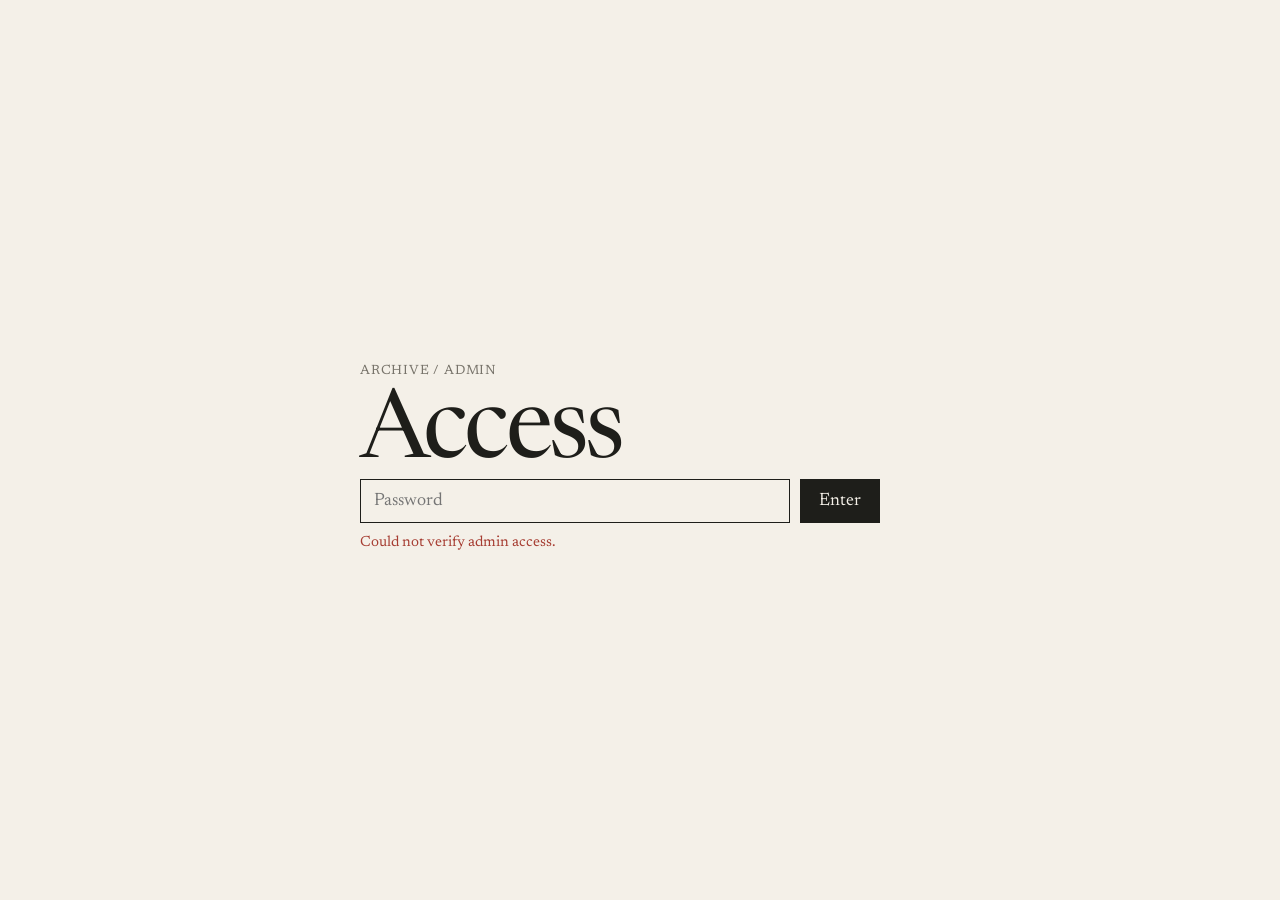
==== admin.html @ be4f5377 "Import project from copy-main.zip" ====
<!doctype html>
<html lang="en">
  <head>
    <meta charset="utf-8" />
    <meta name="viewport" content="width=device-width, initial-scale=1, viewport-fit=cover" />
    <meta name="robots" content="noindex, nofollow, noarchive" />
    <meta name="color-scheme" content="light dark" />
    <title>Archive Admin</title>
    <link rel="preconnect" href="https://fonts.googleapis.com" />
    <link rel="preconnect" href="https://fonts.gstatic.com" crossorigin />
    <link
      href="https://fonts.googleapis.com/css2?family=EB+Garamond:wght@400;500;600;700&family=Inter:wght@400;500;600;700&family=Lora:wght@400;500;600;700&family=Merriweather:wght@400;700&family=Newsreader:opsz,wght@6..72,400;6..72,500;6..72,600;6..72,700&family=Playfair+Display:wght@400;500;600;700&family=Space+Grotesk:wght@400;500;600;700&display=swap"
      rel="stylesheet"
    />
    <link rel="stylesheet" href="css/thoughts.css" />
    <link rel="stylesheet" href="css/thoughts-character-groups.css" />
    <link rel="stylesheet" href="css/thoughts-admin.css" />
    <link rel="stylesheet" href="css/admin-auth.css" />
  </head>
  <body class="thoughts-admin-body">

    <section class="admin-auth-gate" id="adminAuthGate" aria-labelledby="adminAuthTitle">
      <div class="admin-auth-inner access-gate">
        <p class="eyebrow">Archive / Admin</p>
        <h1 id="adminAuthTitle">Access</h1>
        <form class="gate-form" id="adminAuthForm">
          <input id="adminPasswordInput" type="password" name="password" placeholder="Password" autocomplete="current-password" aria-label="Admin password" />
          <button id="adminLoginButton" type="submit">Enter</button>
        </form>
        <p class="gate-status" id="adminAuthStatus" role="status"></p>
      </div>
    </section>

    <div class="admin-page" id="adminApp" hidden>
      <header class="admin-header">
        <div class="admin-header-inner">
          <button class="admin-brand" id="homeButton" type="button">Archive <span>/ Admin</span></button>
          <div class="admin-header-actions">
            <span class="save-indicator" id="saveIndicator">Saved</span>
            <div class="theme-switch" role="group" aria-label="Color theme">
              <button type="button" data-theme-choice="light">Light</button>
              <span aria-hidden="true">/</span>
              <button type="button" data-theme-choice="dark">Dark</button>
            </div>
            <a href="read" target="_blank" rel="noopener">Open reader ↗</a>
          </div>
        </div>
      </header>

      <main class="admin-main">
        <section id="libraryView">

          <section class="library-section">
            <div class="section-heading admin-section-heading">
              <h2>Series</h2>
              <button class="inline-add" id="addSeriesBtn" type="button">+ Series</button>
            </div>
            <div id="adminSeriesList"></div>
            <div class="admin-empty" id="seriesEmpty" hidden>
              <p>No Series yet.</p>
              <button class="inline-add" id="emptyAddSeriesBtn" type="button">+ Create the first Series</button>
            </div>
          </section>

          <section class="library-section">
            <div class="section-heading admin-section-heading">
              <h2>Characters</h2>
              <button class="inline-add" id="addCharacterBtn" type="button">+ Character</button>
            </div>
            <div class="character-grid" id="adminCharacterGrid"></div>
            <div class="admin-empty" id="charactersEmpty" hidden><p>No characters yet.</p></div>
          </section>
        </section>

        <article class="admin-story-workspace" id="storyWorkspace" hidden>
          <div class="workspace-bar">
            <button class="quiet-action" id="backToLibraryBtn" type="button">← Library</button>
            <div class="workspace-actions">
              <span class="wysiwyg-label">Live document</span>
              <button class="primary-action" id="saveStoryBtn" type="button">Save</button>
              <button class="icon-action" id="storyMoreBtn" type="button" aria-label="Story actions">•••</button>
            </div>
          </div>

          <div class="story-properties-row">
            <select id="storySeriesInput" aria-label="Series"></select>
            <span>/</span>
            <select id="storySubseriesInput" aria-label="Sub-series"></select>
            <span class="properties-spacer"></span>
            <input id="storyDateInput" type="date" aria-label="Date" />
            <label class="publish-toggle">
              <input id="storyPublishedInput" type="checkbox" />
              <span>Published</span>
            </label>
          </div>

          <section class="story-header-image-editor" id="storyHeaderImageEditor">
            <button class="inline-add story-header-add" id="addStoryHeaderBtn" type="button">+ Add story header</button>

            <div class="story-header-preview" id="storyHeaderPreview" hidden>
              <img id="storyHeaderPreviewImage" alt="" />
              <div class="story-header-tools">
                <button type="button" id="replaceStoryHeaderBtn">Replace</button>
                <button type="button" id="repositionStoryHeaderBtn">Reposition</button>
                <button type="button" id="removeStoryHeaderBtn">Remove</button>
              </div>
              <div class="story-header-position" id="storyHeaderPosition" hidden>
                <span>Top</span>
                <input id="storyHeaderPositionInput" type="range" min="0" max="100" step="1" value="50" aria-label="Header image vertical position" />
                <span>Bottom</span>
              </div>
            </div>
          </section>

          <input class="story-title-input" id="storyTitleInput" type="text" placeholder="Untitled" autocomplete="off" />

          <div class="story-character-editor" id="storyCharacterEditor">
            <div class="story-character-chips" id="storyCharacterChips"></div>
            <button class="inline-add compact" id="chooseCharactersBtn" type="button">+ Characters</button>
          </div>

          <div class="writer-toolbar" id="writerToolbar" role="toolbar" aria-label="Story formatting">
            <div class="toolbar-group">
              <button type="button" data-editor-command="undo" title="Undo" aria-label="Undo">↶</button>
              <button type="button" data-editor-command="redo" title="Redo" aria-label="Redo">↷</button>
            </div>

            <div class="toolbar-group toolbar-selects">
              <select id="editorBlockSelect" aria-label="Paragraph style" title="Paragraph style">
                <option value="">Style</option>
                <option value="p">Normal</option>
                <option value="h2">Heading 2</option>
                <option value="h3">Heading 3</option>
                <option value="blockquote">Quote</option>
                <option value="pre">Code block</option>
              </select>
              <select id="editorFontSelect" aria-label="Font" title="Font">
                <option value="">Font</option>
                <option value="Newsreader">Newsreader</option>
                <option value="EB Garamond">EB Garamond</option>
                <option value="Lora">Lora</option>
                <option value="Merriweather">Merriweather</option>
                <option value="Playfair Display">Playfair Display</option>
                <option value="Inter">Inter</option>
                <option value="Space Grotesk">Space Grotesk</option>
                <option value="Georgia">Georgia</option>
                <option value="Arial">Arial</option>
                <option value="Times New Roman">Times New Roman</option>
              </select>
              <select id="editorFontSizeSelect" aria-label="Font size" title="Font size">
                <option value="">Size</option>
                <option value="2">12</option>
                <option value="3">16</option>
                <option value="4">18</option>
                <option value="5">24</option>
                <option value="6">32</option>
                <option value="7">48</option>
              </select>
              <select id="editorLineHeightSelect" aria-label="Line spacing" title="Line spacing">
                <option value="">Spacing</option>
                <option value="1">1.0</option>
                <option value="1.2">1.2</option>
                <option value="1.5">1.5</option>
                <option value="1.75">1.75</option>
                <option value="2">2.0</option>
              </select>
            </div>

            <div class="toolbar-group">
              <button type="button" data-editor-command="bold" title="Bold" aria-label="Bold"><strong>B</strong></button>
              <button type="button" data-editor-command="italic" title="Italic" aria-label="Italic"><em>I</em></button>
              <button type="button" data-editor-command="underline" title="Underline" aria-label="Underline"><u>U</u></button>
              <button type="button" data-editor-command="strikeThrough" title="Strikethrough" aria-label="Strikethrough"><s>S</s></button>
              <button type="button" data-editor-command="subscript" title="Subscript" aria-label="Subscript">x₂</button>
              <button type="button" data-editor-command="superscript" title="Superscript" aria-label="Superscript">x²</button>
            </div>

            <div class="toolbar-group color-tools">
              <label title="Text color"><span>A</span><input id="editorTextColor" type="color" value="#111111" aria-label="Text color" /></label>
              <label title="Highlight color"><span>▰</span><input id="editorHighlightColor" type="color" value="#fff2a8" aria-label="Highlight color" /></label>
            </div>

            <div class="toolbar-group alignment-tools">
              <button type="button" data-editor-command="justifyLeft" title="Align left" aria-label="Align left">L</button>
              <button type="button" data-editor-command="justifyCenter" title="Align center" aria-label="Align center">C</button>
              <button type="button" data-editor-command="justifyRight" title="Align right" aria-label="Align right">R</button>
              <button type="button" data-editor-command="justifyFull" title="Justify" aria-label="Justify">J</button>
            </div>

            <div class="toolbar-group">
              <button type="button" data-editor-command="insertUnorderedList" title="Bullets">• List</button>
              <button type="button" data-editor-command="insertOrderedList" title="Numbered list">1. List</button>
              <button type="button" data-editor-command="outdent" title="Decrease indent">⇤</button>
              <button type="button" data-editor-command="indent" title="Increase indent">⇥</button>
            </div>

            <div class="toolbar-group">
              <button type="button" data-editor-action="link" title="Insert link">Link</button>
              <button type="button" data-editor-action="unlink" title="Remove link">Unlink</button>
              <button type="button" data-editor-command="insertHorizontalRule" title="Horizontal rule">―</button>
              <button type="button" data-editor-command="removeFormat" title="Clear formatting">Clear</button>
              <button type="button" data-editor-action="image" id="richInsertImageBtn" title="Insert image">Image</button>
              <button type="button" id="storyPropertiesBtn" title="More properties">Properties</button>
            </div>
          </div>

          <div class="story-body-editor post-body" id="storyBodyEditor" contenteditable="true" role="textbox" aria-multiline="true" data-placeholder="Start writing…" spellcheck="true"></div>

          <div class="legacy-editor-compat" aria-hidden="true">
            <button id="writeModeBtn" type="button">Write</button>
            <button id="previewModeBtn" type="button">Preview</button>
            <button id="insertImageBtn" type="button">Image</button>
            <textarea id="storyBodyInput"></textarea>
            <div id="storyPreview"></div>
          </div>
        </article>
      </main>
    </div>

    <dialog class="editor-dialog" id="entityDialog">
      <form method="dialog" class="dialog-shell" id="entityForm">
        <div class="dialog-head">
          <div><p class="eyebrow" id="entityEyebrow">Edit</p><h2 id="entityDialogTitle">Series</h2></div>
          <button class="icon-action" value="cancel" aria-label="Close">×</button>
        </div>
        <input id="entityTypeInput" type="hidden" />
        <input id="entityIdInput" type="hidden" />
        <div class="dialog-field" id="entitySeriesField" hidden><label for="entitySeriesInput">Series</label><select id="entitySeriesInput"></select></div>
        <div class="dialog-field" id="entitySubseriesField" hidden><label for="entitySubseriesInput">Sub-series</label><select id="entitySubseriesInput"></select></div>
        <div class="dialog-field"><label for="entityNameInput">Name</label><input id="entityNameInput" type="text" autocomplete="off" /></div>
        <div class="dialog-field" id="entitySlugField"><label for="entitySlugInput">Slug</label><input id="entitySlugInput" type="text" autocomplete="off" /></div>
        <div class="dialog-field" id="entityOrderField"><label for="entityOrderInput">Order <span class="optional">(lower first)</span></label><input id="entityOrderInput" type="number" min="0" step="1" value="0" /></div>
        <div class="dialog-field"><label for="entityDescriptionInput" id="entityDescriptionLabel">Description</label><textarea id="entityDescriptionInput" rows="5"></textarea></div>

        <div class="dialog-field series-cover-field" id="seriesCoverField" hidden>
          <label>Book cover</label>
          <div class="series-cover-editor">
            <div class="series-cover-preview-wrap">
              <img id="seriesCoverPreview" alt="" hidden />
              <div id="seriesCoverPlaceholder">No cover</div>
            </div>
            <div class="series-cover-actions">
              <input id="seriesCoverFileInput" type="file" accept="image/*" />
              <p class="portrait-help">Portrait image, ideally 2:3. Upload happens automatically.</p>
              <button class="quiet-action" id="clearSeriesCoverBtn" type="button">Remove cover</button>
              <input id="seriesCoverPathInput" type="hidden" />
            </div>
          </div>
        </div>

        <div class="dialog-field" id="seriesFocusField" hidden>
          <label for="seriesFocusInput">Focus</label>
          <select id="seriesFocusInput">
            <option value="title">Title</option>
            <option value="cover">Book cover</option>
          </select>
          <p class="dialog-field-help">Title keeps the editorial heading dominant. Book cover makes the cover the main visual.</p>
        </div>

        <div class="dialog-field portrait-field" id="portraitField" hidden>
          <label>Portrait</label>
          <div class="portrait-editor">
            <div class="portrait-preview-wrap"><img id="portraitPreview" alt="" hidden /><div id="portraitPlaceholder">No portrait</div></div>
            <div class="portrait-actions">
              <input id="portraitFileInput" type="file" accept="image/*" />
              <p class="portrait-help">Choose an image. Preview and upload happen automatically.</p>
              <button class="quiet-action" id="clearPortraitBtn" type="button">Clear</button>
              <input id="portraitPathInput" type="hidden" />
            </div>
          </div>
        </div>
        <div class="dialog-foot">
          <button class="danger-action" id="deleteEntityBtn" type="button" hidden>Delete</button>
          <span class="dialog-spacer"></span>
          <button class="quiet-action" value="cancel">Cancel</button>
          <button class="primary-action" id="saveEntityBtn" type="button">Save</button>
        </div>
        <p class="dialog-status" id="entityStatus" role="status"></p>
      </form>
    </dialog>

    <dialog class="editor-dialog small-dialog" id="charactersDialog">
      <div class="dialog-shell">
        <div class="dialog-head"><div><p class="eyebrow">Story</p><h2>Characters</h2></div><button class="icon-action" id="closeCharactersDialogBtn" type="button" aria-label="Close">×</button></div>
        <div class="character-picker-list" id="characterPickerList"></div>
        <div class="dialog-foot"><span class="dialog-spacer"></span><button class="primary-action" id="applyCharactersBtn" type="button">Done</button></div>
      </div>
    </dialog>

    <dialog class="editor-dialog small-dialog" id="storyActionsDialog">
      <div class="dialog-shell">
        <div class="dialog-head"><div><p class="eyebrow">Story</p><h2>Actions</h2></div><button class="icon-action" id="closeStoryActionsBtn" type="button" aria-label="Close">×</button></div>
        <div class="dialog-field"><label for="storySlugInput">Slug</label><input id="storySlugInput" type="text" autocomplete="off" /></div>
        <div class="dialog-field"><label for="storyOrderInput">Order</label><input id="storyOrderInput" type="number" min="0" step="1" value="0" /></div>
        <div class="dialog-foot"><button class="danger-action" id="deleteStoryBtn" type="button">Delete story</button><span class="dialog-spacer"></span><button class="primary-action" id="closeStoryActionsDoneBtn" type="button">Done</button></div>
      </div>
    </dialog>

    <input id="storyHeaderImageInput" type="file" accept="image/*" hidden />
    <input id="storyImageInput" type="file" accept="image/*" hidden />
    <input id="richStoryImageInput" type="file" accept="image/*" hidden />
    <div class="admin-toast" id="adminToast" role="status" hidden></div>

    <script src="js/admin-auth.js" defer></script>
  </body>
</html>
---- css/thoughts.css ----
:root {
  --paper: #f4f0e8;
  --ink: #1e1e1a;
  --muted: #77736a;
  --line: #d8d1c5;
  --soft: #ebe5da;
  --link: #2f50b5;
  --max: 820px;
  --font-editorial: "Newsreader", "Iowan Old Style", "Palatino Linotype", Palatino, Georgia, serif;
}

* { box-sizing: border-box; }

[hidden] { display: none !important; }

html {
  background: var(--paper);
  color: var(--ink);
  font-size: 18px;
  text-rendering: optimizeLegibility;
}

body {
  margin: 0;
  min-height: 100vh;
  background: var(--paper);
  color: var(--ink);
  font-family: var(--font-editorial);
  transition: background-color 180ms ease, color 180ms ease;
}

button,
input,
textarea,
select {
  font: inherit;
}

button { cursor: pointer; }

::selection {
  background: var(--ink);
  color: var(--paper);
}

a {
  color: var(--link);
  text-decoration-thickness: 1px;
  text-underline-offset: 0.16em;
}

a:hover { text-decoration-thickness: 2px; }

.page-shell {
  width: min(calc(100% - 40px), var(--max));
  margin: 0 auto;
}

.thoughts-header {
  display: flex;
  justify-content: flex-end;
  align-items: baseline;
  gap: 20px;
  padding: 38px 0 38px;
  border-bottom: 1px solid var(--line);
}

.wordmark {
  color: var(--ink);
  font-size: 0.88rem;
  font-weight: 700;
  letter-spacing: 0.08em;
  text-decoration: none;
  text-transform: uppercase;
}

.header-tools {
  display: flex;
  align-items: baseline;
  gap: 18px;
}

.theme-switch {
  display: inline-flex;
  align-items: baseline;
  gap: 6px;
  color: var(--muted);
  font-size: 0.78rem;
}

.theme-switch button,
.lock-button {
  appearance: none;
  padding: 0;
  border: 0;
  background: transparent;
  color: var(--muted);
  font: inherit;
  cursor: pointer;
  text-decoration: underline;
  text-decoration-color: transparent;
  text-underline-offset: 0.14em;
}

.theme-switch button:hover,
.theme-switch button[aria-pressed="true"],
.lock-button:hover {
  color: var(--ink);
  text-decoration-color: currentColor;
}

main {
  padding: 70px 0 28px;
}

.eyebrow,
.story-path,
.story-date,
.series-meta,
.character-meta {
  margin: 0;
  color: var(--muted);
  font-size: 0.74rem;
  letter-spacing: 0.06em;
  text-transform: uppercase;
}

.access-gate {
  max-width: 560px;
  padding: 18px 0 80px;
}

.access-gate .gate-form {
  margin-top: 0;
}

.access-gate h1,
.library-intro h1 {
  margin: 12px 0 0;
  color: var(--ink);
  font-size: clamp(2.6rem, 8vw, 5.3rem);
  font-weight: 400;
  letter-spacing: -0.04em;
  line-height: 0.94;
}

.story-header h1 {
  margin: 0;
  color: var(--ink);
  font-size: clamp(2.6rem, 8vw, 5.3rem);
  font-weight: 400;
  letter-spacing: -0.04em;
  line-height: 0.94;
}

.gate-copy,
.library-intro > p:last-child {
  max-width: 42rem;
  margin: 28px 0 0;
  color: var(--muted);
  font-size: 1rem;
  line-height: 1.6;
}

.gate-form {
  display: grid;
  grid-template-columns: 1fr auto;
  gap: 10px;
  margin-top: 30px;
}

.gate-form input {
  min-width: 0;
  padding: 12px 13px;
  border: 1px solid var(--line);
  background: transparent;
  color: var(--ink);
  outline: none;
}

.gate-form input:focus {
  border-color: var(--ink);
}

.gate-form button {
  padding: 12px 18px;
  border: 1px solid var(--ink);
  background: var(--ink);
  color: var(--paper);
}

.gate-status {
  min-height: 1.3em;
  margin: 12px 0 0;
  color: var(--muted);
  font-size: 0.82rem;
}

.library-intro {
  max-width: 650px;
  padding-bottom: 62px;
}

.library-section {
  padding: 38px 0 0;
  border-top: 1px solid var(--line);
}

.library-section + .library-section {
  margin-top: 70px;
}

.section-heading {
  margin-bottom: 26px;
}

.section-heading h2 {
  margin: 0;
  font-size: 1.7rem;
  font-weight: 400;
  letter-spacing: -0.02em;
}

.series-block {
  padding: 30px 0 34px;
  border-top: 1px solid var(--line);
}

.series-block:first-child {
  border-top: 0;
  padding-top: 0;
}

.series-title-row {
  display: flex;
  justify-content: space-between;
  gap: 18px;
  align-items: baseline;
}

.series-title {
  margin: 0;
  font-size: clamp(1.75rem, 5vw, 2.45rem);
  font-weight: 400;
  letter-spacing: -0.025em;
}

.series-description,
.subseries-description {
  max-width: 620px;
  margin: 10px 0 0;
  color: var(--muted);
  line-height: 1.55;
}

.subseries-block {
  margin-top: 30px;
  padding-left: 22px;
  border-left: 1px solid var(--line);
}

.subseries-title {
  margin: 0;
  font-size: 1.18rem;
  font-weight: 600;
}

.story-list {
  display: grid;
  gap: 0;
  margin-top: 14px;
}

.story-row {
  display: grid;
  grid-template-columns: 42px 1fr auto;
  gap: 14px;
  align-items: baseline;
  padding: 10px 0;
  border-top: 1px solid var(--line);
}

.story-row:first-child {
  border-top: 0;
}

.story-index,
.story-row time {
  color: var(--muted);
  font-size: 0.72rem;
}

.story-row a {
  color: var(--ink);
  text-decoration-color: transparent;
}

.story-row a:hover {
  text-decoration-color: currentColor;
}

.character-grid {
  display: grid;
  grid-template-columns: repeat(auto-fill, 120px);
  gap: 22px 18px;
  align-items: start;
}

.character-card {
  width: 120px;
  min-width: 0;
}

.character-portrait,
.character-portrait-placeholder {
  width: 120px;
  aspect-ratio: 3 / 4;
  border: 1px solid var(--line);
  background: var(--soft);
}

.character-portrait {
  display: block;
  object-fit: cover;
}

.character-portrait-placeholder {
  display: grid;
  place-items: center;
  color: var(--muted);
  font-size: clamp(2.8rem, 10vw, 5.2rem);
  font-weight: 400;
  letter-spacing: -0.05em;
}

.character-card h3 {
  margin: 9px 0 0;
  font-size: 0.92rem;
  font-weight: 600;
  line-height: 1.15;
}

.character-meta {
  margin-top: 3px;
  font-size: 0.58rem;
}

.character-bio {
  margin: 7px 0 0;
  color: var(--muted);
  font-size: 0.76rem;
  line-height: 1.45;
  white-space: pre-line;
}

.empty-state {
  padding: 20px 0 60px;
  color: var(--muted);
}

.back-link {
  display: inline-block;
  margin-bottom: 48px;
  color: var(--muted);
  font-size: 0.8rem;
}

.story-header {
  margin-bottom: 42px;
}

.story-header h1 {
  max-width: 15ch;
}

.story-date {
  margin-top: 18px;
}

.story-characters {
  display: flex;
  gap: 12px;
  flex-wrap: wrap;
  margin: -8px 0 40px;
  padding-bottom: 28px;
  border-bottom: 1px solid var(--line);
}

.story-character-chip {
  display: inline-flex;
  align-items: center;
  gap: 8px;
  color: var(--muted);
  font-size: 0.82rem;
}

.story-character-chip img {
  width: 34px;
  height: 34px;
  border-radius: 50%;
  object-fit: cover;
  border: 1px solid var(--line);
}

.story-character-chip .avatar-placeholder {
  width: 34px;
  height: 34px;
  display: grid;
  place-items: center;
  border: 1px solid var(--line);
  border-radius: 50%;
  background: var(--soft);
  font-size: 0.7rem;
}

.post-body {
  font-size: 1.06rem;
  line-height: 1.72;
}

.post-body > *:first-child { margin-top: 0; }

.post-body p,
.post-body ul,
.post-body ol,
.post-body blockquote,
.post-body pre,
.post-body figure {
  margin: 0 0 1.55em;
}

.post-body h2 {
  margin: 2.3em 0 0.65em;
  font-size: 1.75rem;
  font-weight: 400;
  line-height: 1.15;
}

.post-body h3 {
  margin: 2em 0 0.6em;
  font-size: 1.3rem;
  font-weight: 500;
  line-height: 1.2;
}

.post-body ul,
.post-body ol {
  padding-left: 1.35em;
}

.post-body li {
  margin: 0.35em 0;
}

.post-body blockquote {
  padding-left: 1.1em;
  border-left: 2px solid var(--ink);
  color: #4d4a43;
  font-style: italic;
}

.post-body code {
  padding: 0.08em 0.32em;
  border: 1px solid var(--line);
  border-radius: 3px;
  font-family: var(--font-editorial);
  font-size: 0.92em;
}

.post-body pre {
  overflow-x: auto;
  padding: 18px;
  border: 1px solid var(--line);
  background: color-mix(in srgb, var(--paper) 90%, var(--ink) 10%);
}

.post-body pre code {
  padding: 0;
  border: 0;
}

.post-body figure {
  width: min(100vw - 40px, 940px);
  margin-left: 50%;
  transform: translateX(-50%);
}

.post-body figure img {
  display: block;
  width: 100%;
  height: auto;
}

.post-body figcaption {
  width: min(100%, var(--max));
  margin: 10px auto 0;
  color: var(--muted);
  font-size: 0.74rem;
  line-height: 1.45;
}

.story-nav {
  position: relative;
  display: grid;
  grid-template-columns: 1fr 1fr;
  gap: 18px;
  margin-top: 80px;
  padding-top: 28px;
}

.story-nav::before {
  content: "";
  position: absolute;
  top: 0;
  left: 50%;
  width: min(160px, 28%);
  border-top: 1px solid color-mix(in srgb, var(--line) 72%, transparent);
  transform: translateX(-50%);
}

.story-nav a {
  color: var(--ink);
  line-height: 1.35;
}

.story-nav #nextStory {
  text-align: right;
}

.thoughts-footer {
  margin-top: 70px;
  padding: 24px 0 48px;
  color: var(--muted);
  font-size: 0.72rem;
}

html[data-theme="dark"] {
  --paper: #191916;
  --ink: #eee9df;
  --muted: #aaa59b;
  --line: #37352f;
  --soft: #23231f;
  --link: #c4cfff;
}

html[data-theme="dark"] .post-body blockquote {
  color: #c3beb4;
}

@media (max-width: 680px) {
  html { font-size: 17px; }

  .page-shell {
    width: min(calc(100% - 30px), var(--max));
  }

  .thoughts-header {
    padding: 28px 0;
  }

  main {
    padding-top: 48px;
  }

  .gate-form {
    grid-template-columns: 1fr;
  }

  .gate-form button {
    width: 100%;
  }

  .character-grid {
    grid-template-columns: repeat(auto-fill, 120px);
  }

  .story-row {
    grid-template-columns: 34px 1fr;
  }

  .story-row time {
    display: none;
  }

  .subseries-block {
    padding-left: 14px;
  }

  .story-nav {
    grid-template-columns: 1fr;
  }

  .story-nav #nextStory {
    text-align: left;
  }
}


body.is-locked .thoughts-header,
body.is-locked .thoughts-footer {
  display: none;
}

body.is-locked .page-shell {
  width: min(calc(100% - 30px), 460px);
  min-height: 100vh;
}

body.is-locked main {
  min-height: 100vh;
  display: grid;
  place-items: center;
  padding: 20px 0;
}

body.is-locked .access-gate {
  width: 100%;
  max-width: none;
  padding: 0;
}

body.is-locked .gate-form {
  display: grid;
  grid-template-columns: 1fr auto;
  gap: 0;
  width: 100%;
  margin: 0;
}

body.is-locked .gate-form input {
  border-right: 0;
  padding: 11px 13px;
}

body.is-locked .gate-form button {
  min-width: 82px;
  padding: 11px 16px;
}

body.is-locked .gate-status {
  margin: 8px 0 0;
  min-height: 0;
  font-size: 0.76rem;
}

@media (max-width: 520px) {
  body.is-locked .gate-form {
    grid-template-columns: 1fr auto;
  }

  body.is-locked .gate-form button {
    width: auto;
  }
}


/* iPhone / compact Safari usability */
@supports (height: 100dvh) {
  body,
  body.is-locked .page-shell,
  body.is-locked main {
    min-height: 100dvh;
  }
}

@media (max-width: 480px) {
  html {
    font-size: 17px;
    -webkit-text-size-adjust: 100%;
  }

  body {
    overflow-x: hidden;
    -webkit-tap-highlight-color: color-mix(in srgb, var(--ink) 14%, transparent);
  }

  .page-shell {
    width: auto;
    max-width: var(--max);
    padding-left: max(16px, env(safe-area-inset-left));
    padding-right: max(16px, env(safe-area-inset-right));
  }

  .thoughts-header {
    padding-top: max(18px, env(safe-area-inset-top));
    padding-bottom: 18px;
    align-items: center;
  }

  .header-tools {
    width: 100%;
    justify-content: flex-end;
    align-items: center;
    gap: 8px;
  }

  .theme-switch {
    align-items: center;
    gap: 0;
  }

  .theme-switch button,
  .lock-button {
    min-width: 44px;
    min-height: 44px;
    display: inline-flex;
    align-items: center;
    justify-content: center;
    touch-action: manipulation;
  }

  main {
    padding-top: 36px;
  }

  .library-intro {
    padding-bottom: 46px;
  }

  .library-section {
    padding-top: 30px;
  }

  .library-section + .library-section {
    margin-top: 52px;
  }

  .section-heading {
    margin-bottom: 22px;
  }

  .series-block {
    padding: 24px 0 28px;
  }

  .series-title-row {
    align-items: flex-start;
    gap: 12px;
  }

  .series-title {
    min-width: 0;
    overflow-wrap: anywhere;
  }

  .series-meta {
    flex: 0 0 auto;
    padding-top: 6px;
    white-space: nowrap;
  }

  .subseries-block {
    margin-top: 24px;
    padding-left: 12px;
  }

  .story-list {
    margin-top: 10px;
  }

  .story-row {
    grid-template-columns: 30px minmax(0, 1fr);
    gap: 10px;
    min-height: 50px;
    padding: 0;
    align-items: center;
  }

  .story-row a {
    display: flex;
    align-items: center;
    min-height: 50px;
    padding: 10px 0;
    overflow-wrap: anywhere;
    touch-action: manipulation;
  }

  .story-index {
    align-self: center;
  }

  .character-grid {
    grid-template-columns: repeat(2, minmax(0, 1fr));
    gap: 26px 14px;
  }

  .character-card,
  .character-portrait,
  .character-portrait-placeholder {
    width: 100%;
  }

  .character-card h3 {
    overflow-wrap: anywhere;
  }

  .back-link {
    min-height: 44px;
    margin-bottom: 30px;
    display: inline-flex;
    align-items: center;
    touch-action: manipulation;
  }

  .story-header {
    margin-bottom: 30px;
  }

  .story-header h1 {
    max-width: none;
    font-size: clamp(2.6rem, 15vw, 4.35rem);
    overflow-wrap: anywhere;
  }

  .story-date {
    margin-top: 14px;
  }

  .story-characters {
    gap: 8px 10px;
    margin: -4px 0 30px;
    padding-bottom: 22px;
  }

  .story-character-chip {
    min-height: 44px;
  }

  .post-body {
    min-width: 0;
    font-size: 1rem;
    line-height: 1.68;
    overflow-wrap: anywhere;
  }

  .post-body blockquote {
    margin-left: 0 !important;
    padding-left: 1em;
  }

  .post-body img {
    max-width: 100%;
    height: auto;
  }

  .post-body pre {
    max-width: 100%;
    -webkit-overflow-scrolling: touch;
  }

  .post-body figure {
    width: calc(100vw - 32px - env(safe-area-inset-left) - env(safe-area-inset-right));
    max-width: 940px;
  }

  .story-nav {
    gap: 4px;
    margin-top: 56px;
    padding-top: 20px;
  }

  .story-nav a {
    min-height: 48px;
    display: flex;
    align-items: center;
    padding: 8px 0;
    touch-action: manipulation;
  }

  .thoughts-footer {
    margin-top: 50px;
    padding-bottom: max(32px, env(safe-area-inset-bottom));
  }

  body.is-locked .page-shell {
    width: auto;
    max-width: 460px;
    padding-left: max(16px, env(safe-area-inset-left));
    padding-right: max(16px, env(safe-area-inset-right));
  }

  body.is-locked main {
    padding-top: max(16px, env(safe-area-inset-top));
    padding-bottom: max(16px, env(safe-area-inset-bottom));
  }

  body.is-locked .gate-form input,
  body.is-locked .gate-form button {
    min-height: 48px;
    font-size: 16px;
  }

  body.is-locked .gate-form button {
    min-width: 88px;
    touch-action: manipulation;
  }
}


/* Story header image */
.story-cover {
  width: 100%;
  aspect-ratio: 3 / 1;
  margin: 18px 0 22px;
  overflow: hidden;
  border: 1px solid var(--line);
  background: var(--soft);
}

.story-cover img {
  display: block;
  width: 100%;
  height: 100%;
  object-fit: cover;
}

.story-cover + h1 {
  margin-top: 0;
}

@media (max-width: 480px) {
  .story-cover {
    margin: 14px 0 18px;
  }
}


/* Series book covers and focus modes */
.series-feature {
  min-width: 0;
}

.series-feature-content {
  min-width: 0;
}

.series-book-cover {
  margin: 0;
  aspect-ratio: 2 / 3;
  overflow: hidden;
  border: 1px solid var(--line);
  background: var(--soft);
}

.series-book-cover img {
  display: block;
  width: 100%;
  height: 100%;
  object-fit: cover;
}

.series-focus-title .series-feature {
  display: grid;
  grid-template-columns: minmax(0, 1fr) 92px;
  gap: 24px;
  align-items: start;
}

.series-focus-title .series-feature-content:only-child {
  grid-column: 1 / -1;
}

.series-focus-title .series-book-cover {
  width: 92px;
}

.series-focus-cover .series-feature {
  display: grid;
  grid-template-columns: 180px minmax(0, 1fr);
  gap: 30px;
  align-items: start;
}

.series-focus-cover .series-book-cover {
  width: 100%;
}

.series-focus-cover .series-title-row {
  align-items: flex-start;
}

.series-focus-cover .series-title {
  font-size: clamp(2rem, 5.5vw, 3rem);
  line-height: 0.98;
}

.series-focus-cover .series-description {
  margin-top: 16px;
}

.series-focus-cover .story-list {
  margin-top: 24px;
}

.series-focus-cover .subseries-block {
  margin-top: 28px;
}

@media (max-width: 680px) {
  .series-focus-title .series-feature {
    grid-template-columns: minmax(0, 1fr) 78px;
    gap: 16px;
  }

  .series-focus-title .series-book-cover {
    width: 78px;
  }

  .series-focus-cover .series-feature {
    grid-template-columns: 132px minmax(0, 1fr);
    gap: 20px;
  }

  .series-focus-cover .series-title-row {
    display: block;
  }

  .series-focus-cover .series-meta {
    display: block;
    margin-top: 10px;
  }
}

@media (max-width: 480px) {
  .series-focus-title .series-feature {
    grid-template-columns: minmax(0, 1fr) 70px;
    gap: 14px;
  }

  .series-focus-title .series-book-cover {
    width: 70px;
  }

  .series-focus-cover .series-feature {
    grid-template-columns: 104px minmax(0, 1fr);
    gap: 16px;
  }

  .series-focus-cover .series-title {
    font-size: clamp(1.65rem, 9vw, 2.25rem);
  }

  .series-focus-cover .series-description {
    margin-top: 12px;
    font-size: 0.94rem;
    line-height: 1.5;
  }

  .series-focus-cover .story-list {
    margin-top: 18px;
  }

  .series-focus-cover .subseries-block {
    margin-top: 22px;
    padding-left: 10px;
  }
}


/* Reader series focus switch */
.series-heading-tools {
  display: flex;
  align-items: baseline;
  justify-content: flex-end;
  gap: 12px;
  flex: 0 0 auto;
}

.series-focus-switch {
  display: inline-flex;
  align-items: baseline;
  gap: 6px;
  color: var(--muted);
  font-size: 0.66rem;
  text-transform: uppercase;
  letter-spacing: 0.05em;
}

.series-focus-switch::before {
  content: "Focus";
  opacity: 0.72;
}

.series-focus-switch button {
  appearance: none;
  border: 0;
  background: transparent;
  color: var(--muted);
  padding: 0;
  font: inherit;
  text-transform: inherit;
  letter-spacing: inherit;
  cursor: pointer;
  text-decoration: underline;
  text-decoration-color: transparent;
  text-underline-offset: 0.18em;
}

.series-focus-switch button + button::before {
  content: "/";
  margin-right: 6px;
  color: var(--line);
  text-decoration: none;
}

.series-focus-switch button:hover,
.series-focus-switch button[aria-pressed="true"] {
  color: var(--ink);
  text-decoration-color: currentColor;
}

@media (max-width: 680px) {
  .series-heading-tools {
    align-items: flex-end;
    flex-direction: column;
    gap: 5px;
  }

  .series-focus-cover .series-heading-tools {
    align-items: flex-start;
    margin-top: 8px;
  }
}

@media (max-width: 480px) {
  .series-focus-switch {
    font-size: 0.61rem;
    gap: 5px;
  }

  .series-focus-switch::before {
    display: none;
  }

  .series-focus-switch button {
    min-height: 32px;
    display: inline-flex;
    align-items: center;
  }
}


/* Story header breathing room */
.story-path {
  line-height: 1.25;
}

/* The cover node stays between path and title even when hidden.
   Use padding on the title so the optical gap cannot collapse. */
.story-cover[hidden] + h1 {
  padding-top: 24px;
}

.story-cover:not([hidden]) + h1 {
  padding-top: 0;
}

@media (max-width: 480px) {
  .story-cover[hidden] + h1 {
    padding-top: 22px;
  }
}
---- css/thoughts-character-groups.css ----
.character-series-group {
  grid-column: 1 / -1;
  display: grid;
  grid-template-columns: repeat(auto-fill, 120px);
  gap: 22px 18px;
  align-items: start;
  padding-top: 24px;
  margin-top: 6px;
  border-top: 1px solid var(--line);
}

.character-series-group:first-child {
  padding-top: 0;
  margin-top: 0;
  border-top: 0;
}

.character-series-heading {
  grid-column: 1 / -1;
  margin: 0 0 2px;
  color: var(--muted);
  font-size: 0.7rem;
  font-weight: 600;
  letter-spacing: 0.08em;
  text-transform: uppercase;
}

.character-series-group .character-meta[hidden] {
  display: none;
}

.character-series-group .character-portrait-placeholder {
  font-size: clamp(1.8rem, 5vw, 2.6rem);
  letter-spacing: -0.03em;
}

@media (max-width: 680px) {
  .character-series-group {
    grid-template-columns: repeat(auto-fill, 120px);
  }
}


/* iPhone character grid */
@media (max-width: 480px) {
  .character-series-group {
    grid-template-columns: repeat(2, minmax(0, 1fr));
    gap: 26px 14px;
    padding-top: 20px;
  }

  .character-series-heading {
    min-height: 40px;
    align-items: center;
  }
}
---- css/thoughts-admin.css ----
:root {
  --admin-toolbar: color-mix(in srgb, var(--paper) 92%, transparent);
  --admin-danger: #a63d32;
  --admin-ok: #4c7448;
}

[hidden] {
  display: none !important;
}

.thoughts-admin-body {
  min-height: 100vh;
}

button,
input,
textarea,
select {
  font: inherit;
}

.admin-login {
  min-height: 100vh;
  display: grid;
  place-items: center;
  width: min(calc(100% - 30px), 620px);
  margin: 0 auto;
}

.admin-login-box {
  width: 100%;
}

.admin-login-box .eyebrow {
  margin-bottom: 10px;
}

.admin-login-fields {
  display: grid;
  grid-template-columns: 0.8fr 1.2fr auto;
  gap: 0;
}

.admin-login-fields input,
.admin-login-fields button {
  min-width: 0;
  border: 1px solid var(--line);
  background: transparent;
  color: var(--ink);
  padding: 12px 13px;
  outline: none;
}

.admin-login-fields input + input,
.admin-login-fields button {
  border-left: 0;
}

.admin-login-fields input:focus {
  border-color: var(--ink);
}

.admin-login-fields button {
  min-width: 82px;
  background: var(--ink);
  color: var(--paper);
  cursor: pointer;
}

.admin-login-status {
  min-height: 1.2em;
  margin: 8px 0 0;
  color: var(--muted);
  font-size: 0.76rem;
}

.admin-page {
  min-height: 100vh;
}

.admin-header {
  position: sticky;
  top: 0;
  z-index: 20;
  background: var(--admin-toolbar);
  backdrop-filter: blur(14px);
  -webkit-backdrop-filter: blur(14px);
  border-bottom: 1px solid var(--line);
}

.admin-header-inner {
  width: min(calc(100% - 40px), var(--max));
  min-height: 58px;
  margin: 0 auto;
  display: flex;
  align-items: center;
  justify-content: space-between;
  gap: 18px;
}

.admin-brand,
.quiet-action,
.inline-add,
.icon-action,
.primary-action,
.danger-action,
.writer-toolbar button {
  appearance: none;
  border: 0;
  background: transparent;
  color: inherit;
  cursor: pointer;
}

.admin-brand {
  padding: 0;
  font-weight: 600;
}

.admin-brand span {
  color: var(--muted);
  font-weight: 400;
}

.admin-header-actions,
.workspace-actions {
  display: flex;
  align-items: center;
  gap: 12px;
}

.admin-header-actions a,
.admin-header-actions button,
.save-indicator {
  color: var(--muted);
  font-size: 0.76rem;
}

.admin-header-actions a:hover,
.admin-header-actions button:hover,
.quiet-action:hover,
.inline-add:hover {
  color: var(--ink);
}

.save-indicator.is-saving {
  color: var(--link);
}

.save-indicator.is-error {
  color: var(--admin-danger);
}

.admin-main {
  width: min(calc(100% - 40px), var(--max));
  margin: 0 auto;
  padding: 70px 0 80px;
}

.admin-library-intro {
  padding-bottom: 62px;
}

.admin-section-heading {
  display: flex;
  align-items: baseline;
  justify-content: space-between;
  gap: 18px;
}

.inline-add {
  color: var(--muted);
  padding: 3px 0;
  font-size: 0.8rem;
}

.inline-add.compact {
  font-size: 0.78rem;
}

.admin-empty {
  padding: 22px 0 34px;
  color: var(--muted);
}

.admin-empty p {
  margin: 0 0 8px;
}

.admin-series-block {
  position: relative;
}

.admin-row-tools {
  display: inline-flex;
  align-items: center;
  gap: 10px;
  color: var(--muted);
  font-size: 0.72rem;
}

.admin-row-tools button {
  appearance: none;
  border: 0;
  background: transparent;
  color: inherit;
  padding: 3px 0;
  cursor: pointer;
}

.admin-row-tools button:hover {
  color: var(--ink);
}

.admin-series-actions {
  display: flex;
  gap: 12px;
  margin-top: 12px;
}

.admin-story-row {
  grid-template-columns: 42px 1fr auto auto;
}

.admin-story-row .story-open {
  appearance: none;
  border: 0;
  background: transparent;
  color: var(--ink);
  padding: 0;
  font: inherit;
  text-align: left;
  text-decoration: none;
  cursor: pointer;
}

.admin-story-row .draft-label {
  color: var(--muted);
  font-size: 0.68rem;
  text-transform: uppercase;
  letter-spacing: 0.06em;
}

.admin-subseries-title-row {
  display: flex;
  align-items: baseline;
  justify-content: space-between;
  gap: 12px;
}

.character-card.admin-character-card {
  position: relative;
  transition: opacity 140ms ease, transform 140ms ease;
}

.character-drag-handle {
  position: absolute;
  top: 8px;
  left: 8px;
  z-index: 3;
  border: 1px solid color-mix(in srgb, var(--line) 75%, transparent);
  background: color-mix(in srgb, var(--paper) 86%, transparent);
  color: var(--ink);
  padding: 6px 8px;
  font-size: 0.72rem;
  line-height: 1;
  letter-spacing: -0.14em;
  backdrop-filter: blur(10px);
  -webkit-backdrop-filter: blur(10px);
  cursor: grab;
  touch-action: none;
  user-select: none;
  opacity: 0;
  transition: opacity 140ms ease;
}

.character-drag-handle.is-grabbing {
  cursor: grabbing;
  opacity: 1;
}

.admin-character-card:hover .character-drag-handle,
.character-drag-handle:focus-visible {
  opacity: 1;
}

.admin-character-card.is-dragging {
  opacity: 0.55;
  transform: scale(0.96);
  z-index: 4;
}

#adminCharacterGrid.is-saving-order {
  pointer-events: none;
}

.character-edit-button {
  position: absolute;
  top: 8px;
  right: 8px;
  z-index: 2;
  border: 1px solid color-mix(in srgb, var(--line) 75%, transparent);
  background: color-mix(in srgb, var(--paper) 86%, transparent);
  color: var(--ink);
  padding: 6px 9px;
  font-size: 0.7rem;
  backdrop-filter: blur(10px);
  cursor: pointer;
  opacity: 0;
  transition: opacity 140ms ease;
}

.admin-character-card:hover .character-edit-button,
.character-edit-button:focus-visible {
  opacity: 1;
}

.admin-story-workspace {
  max-width: var(--max);
}

.workspace-bar {
  position: sticky;
  top: 58px;
  z-index: 12;
  margin: -22px 0 36px;
  padding: 10px 0;
  display: flex;
  justify-content: space-between;
  align-items: center;
  gap: 18px;
  background: var(--admin-toolbar);
  backdrop-filter: blur(14px);
  -webkit-backdrop-filter: blur(14px);
  border-bottom: 1px solid var(--line);
}

.quiet-action {
  padding: 5px 0;
  color: var(--muted);
  font-size: 0.78rem;
}

.quiet-action.active {
  color: var(--ink);
  text-decoration: underline;
  text-underline-offset: 0.2em;
}

.primary-action {
  padding: 7px 12px;
  background: var(--ink);
  color: var(--paper);
  border: 1px solid var(--ink);
  font-size: 0.76rem;
}

.danger-action {
  padding: 7px 0;
  color: var(--admin-danger);
  font-size: 0.76rem;
}

.icon-action {
  padding: 5px 7px;
  color: var(--muted);
  font-size: 0.85rem;
}

.story-properties-row {
  display: flex;
  align-items: center;
  gap: 8px;
  color: var(--muted);
  font-size: 0.72rem;
  text-transform: uppercase;
  letter-spacing: 0.05em;
}

.story-properties-row select,
.story-properties-row input[type="date"] {
  width: auto;
  max-width: 180px;
  border: 0;
  background: transparent;
  color: var(--muted);
  padding: 3px 0;
  outline: none;
}

.properties-spacer {
  flex: 1;
}

.publish-toggle {
  display: inline-flex;
  gap: 5px;
  align-items: center;
  cursor: pointer;
}

.story-title-input {
  display: block;
  width: 100%;
  margin: 14px 0 0;
  padding: 0;
  border: 0;
  outline: none;
  background: transparent;
  color: var(--ink);
  font-size: clamp(2.6rem, 8vw, 5.3rem);
  font-weight: 400;
  letter-spacing: -0.04em;
  line-height: 0.94;
}

.story-title-input::placeholder,
.story-body-input::placeholder {
  color: color-mix(in srgb, var(--muted) 55%, transparent);
}

.story-character-editor {
  display: flex;
  align-items: center;
  gap: 12px;
  flex-wrap: wrap;
  margin: 24px 0 34px;
  padding-bottom: 26px;
  border-bottom: 1px solid var(--line);
}

.story-character-chips {
  display: flex;
  gap: 10px;
  flex-wrap: wrap;
}

.admin-character-chip {
  display: inline-flex;
  align-items: center;
  gap: 7px;
  color: var(--muted);
  font-size: 0.8rem;
}

.admin-character-chip img,
.admin-character-chip .chip-placeholder {
  width: 30px;
  height: 30px;
  border-radius: 50%;
  object-fit: cover;
  border: 1px solid var(--line);
}

.admin-character-chip .chip-placeholder {
  display: grid;
  place-items: center;
  background: var(--soft);
  font-size: 0.68rem;
}

.writer-toolbar {
  position: sticky;
  top: 105px;
  z-index: 10;
  display: inline-flex;
  align-items: center;
  gap: 2px;
  margin: 0 0 20px;
  padding: 5px;
  border: 1px solid var(--line);
  background: var(--admin-toolbar);
  backdrop-filter: blur(12px);
  -webkit-backdrop-filter: blur(12px);
}

.writer-toolbar button {
  min-width: 34px;
  padding: 6px 8px;
  color: var(--muted);
  font-size: 0.72rem;
}

.writer-toolbar button:hover {
  background: var(--soft);
  color: var(--ink);
}

.story-body-input {
  width: 100%;
  min-height: 60vh;
  resize: vertical;
  padding: 0;
  border: 0;
  outline: none;
  background: transparent;
  color: var(--ink);
  font-family: var(--font-editorial);
  font-size: 1.06rem;
  line-height: 1.72;
}

.story-preview {
  min-height: 45vh;
}

.editor-dialog {
  width: min(calc(100% - 30px), 560px);
  max-height: min(86vh, 780px);
  padding: 0;
  border: 1px solid var(--line);
  background: var(--paper);
  color: var(--ink);
  box-shadow: 0 24px 80px rgba(0,0,0,.18);
}

.editor-dialog::backdrop {
  background: rgba(0, 0, 0, 0.28);
  backdrop-filter: blur(3px);
}

.small-dialog {
  width: min(calc(100% - 30px), 440px);
}

.dialog-shell {
  padding: 22px;
  overflow: auto;
  max-height: inherit;
}

.dialog-head {
  display: flex;
  justify-content: space-between;
  align-items: start;
  gap: 18px;
  margin-bottom: 20px;
}

.dialog-head h2 {
  margin: 4px 0 0;
  font-size: 1.7rem;
  font-weight: 400;
}

.dialog-field {
  margin-top: 14px;
}

.dialog-field label {
  display: block;
  margin-bottom: 5px;
  color: var(--muted);
  font-size: 0.72rem;
  text-transform: uppercase;
  letter-spacing: 0.05em;
}

.dialog-field input,
.dialog-field textarea,
.dialog-field select {
  width: 100%;
  border: 1px solid var(--line);
  background: transparent;
  color: var(--ink);
  padding: 10px 11px;
  outline: none;
}

.dialog-field input:focus,
.dialog-field textarea:focus,
.dialog-field select:focus {
  border-color: var(--ink);
}

.dialog-field textarea {
  resize: vertical;
}

.dialog-foot {
  display: flex;
  align-items: center;
  gap: 14px;
  margin-top: 22px;
  padding-top: 16px;
  border-top: 1px solid var(--line);
}

.dialog-spacer {
  flex: 1;
}

.dialog-status {
  min-height: 1.2em;
  margin: 10px 0 0;
  color: var(--muted);
  font-size: 0.76rem;
}

.portrait-editor {
  display: grid;
  grid-template-columns: 100px 1fr;
  gap: 16px;
  align-items: start;
}

.portrait-preview-wrap {
  width: 100px;
  aspect-ratio: 3 / 4;
  border: 1px solid var(--line);
  background: var(--soft);
}

.portrait-preview-wrap img {
  width: 100%;
  height: 100%;
  object-fit: cover;
}

#portraitPlaceholder {
  width: 100%;
  height: 100%;
  display: grid;
  place-items: center;
  color: var(--muted);
  font-size: 0.68rem;
}

.portrait-actions {
  display: grid;
  gap: 8px;
}

.portrait-help {
  margin: 0;
  color: var(--muted);
  font-size: 0.72rem;
  line-height: 1.45;
}

.character-picker-list {
  display: grid;
  gap: 4px;
  max-height: 50vh;
  overflow: auto;
}

.character-picker-row {
  display: flex;
  align-items: center;
  gap: 10px;
  padding: 9px 0;
  border-bottom: 1px solid var(--line);
  cursor: pointer;
}

.character-picker-row:last-child {
  border-bottom: 0;
}

.character-picker-row img,
.character-picker-row .picker-placeholder {
  width: 34px;
  height: 34px;
  border-radius: 50%;
  object-fit: cover;
  border: 1px solid var(--line);
}

.character-picker-row .picker-placeholder {
  display: grid;
  place-items: center;
  background: var(--soft);
  font-size: 0.7rem;
}

.character-picker-row span {
  flex: 1;
}

.admin-toast {
  position: fixed;
  right: 18px;
  bottom: 18px;
  z-index: 60;
  max-width: min(380px, calc(100% - 36px));
  padding: 10px 13px;
  border: 1px solid var(--line);
  background: var(--paper);
  color: var(--ink);
  box-shadow: 0 14px 50px rgba(0,0,0,.12);
  font-size: 0.78rem;
}

@media (max-width: 680px) {
  .admin-login-fields {
    grid-template-columns: 1fr;
  }

  .admin-login-fields input + input,
  .admin-login-fields button {
    border-left: 1px solid var(--line);
    border-top: 0;
  }

  .admin-header-inner,
  .admin-main {
    width: min(calc(100% - 30px), var(--max));
  }

  .admin-header-inner {
    min-height: 52px;
  }

  .admin-header-actions .save-indicator,
  .admin-header-actions .theme-switch,
  .admin-header-actions a {
    display: none;
  }

  .workspace-bar {
    top: 52px;
  }

  .workspace-actions {
    gap: 8px;
  }

  .story-properties-row {
    align-items: flex-start;
    flex-wrap: wrap;
  }

  .properties-spacer {
    display: none;
  }

  .story-properties-row select {
    max-width: 135px;
  }

  .writer-toolbar {
    top: 98px;
    max-width: 100%;
    overflow-x: auto;
  }

  .admin-story-row {
    grid-template-columns: 34px 1fr auto;
  }

  .admin-story-row time {
    display: none;
  }

  .character-edit-button,
  .character-drag-handle {
    opacity: 1;
  }
}


/* iPhone / compact Safari usability */
@supports (height: 100dvh) {
  .thoughts-admin-body,
  .admin-login,
  .admin-page {
    min-height: 100dvh;
  }
}

@media (max-width: 480px) {
  .thoughts-admin-body {
    overflow-x: hidden;
    -webkit-text-size-adjust: 100%;
  }

  .admin-login {
    width: auto;
    max-width: 620px;
    padding-left: max(16px, env(safe-area-inset-left));
    padding-right: max(16px, env(safe-area-inset-right));
    padding-top: max(16px, env(safe-area-inset-top));
    padding-bottom: max(16px, env(safe-area-inset-bottom));
  }

  .admin-login-fields input,
  .admin-login-fields button {
    min-height: 48px;
    font-size: 16px;
  }

  .admin-header {
    padding-top: env(safe-area-inset-top);
  }

  .admin-header-inner {
    width: auto;
    max-width: var(--max);
    min-height: 52px;
    padding-left: max(16px, env(safe-area-inset-left));
    padding-right: max(16px, env(safe-area-inset-right));
    gap: 8px;
  }

  .admin-brand {
    min-height: 44px;
    display: inline-flex;
    align-items: center;
    white-space: nowrap;
    touch-action: manipulation;
  }

  .admin-header-actions {
    gap: 4px;
    min-width: 0;
  }

  .admin-header-actions .save-indicator {
    display: inline;
    max-width: 70px;
    overflow: hidden;
    text-overflow: ellipsis;
    white-space: nowrap;
  }

  .admin-header-actions .quiet-action {
    min-width: 44px;
    min-height: 44px;
    padding: 0 4px;
  }

  .admin-main {
    width: auto;
    max-width: var(--max);
    padding: 42px max(16px, env(safe-area-inset-right))
      max(68px, env(safe-area-inset-bottom))
      max(16px, env(safe-area-inset-left));
  }

  .admin-library-intro {
    padding-bottom: 46px;
  }

  .admin-section-heading {
    align-items: center;
  }

  .inline-add,
  .quiet-action,
  .primary-action,
  .icon-action {
    min-height: 44px;
    display: inline-flex;
    align-items: center;
    justify-content: center;
    touch-action: manipulation;
  }

  .inline-add {
    padding-left: 8px;
    padding-right: 8px;
  }

  .admin-row-tools {
    gap: 2px;
  }

  .admin-row-tools button {
    min-width: 44px;
    min-height: 44px;
    padding: 0 5px;
    display: inline-flex;
    align-items: center;
    justify-content: center;
    touch-action: manipulation;
  }

  .admin-series-actions {
    gap: 4px;
    flex-wrap: wrap;
    margin-top: 6px;
  }

  .admin-subseries-title-row {
    align-items: center;
    gap: 4px;
  }

  .character-edit-button {
    min-width: 40px;
    min-height: 40px;
    display: grid;
    place-items: center;
    padding: 0;
    opacity: 1;
    touch-action: manipulation;
  }

  .workspace-bar {
    top: calc(52px + env(safe-area-inset-top));
    margin: -14px 0 24px;
    padding: 6px 0;
  }

  .workspace-actions {
    gap: 4px;
  }

  .workspace-actions .wysiwyg-label {
    display: none;
  }

  .workspace-actions .primary-action {
    min-width: 64px;
  }

  .story-properties-row {
    gap: 4px 8px;
  }

  .story-properties-row select,
  .story-properties-row input[type="date"] {
    min-height: 44px;
    font-size: 16px;
  }

  .story-properties-row select {
    flex: 1 1 38%;
    width: 0;
    max-width: none;
  }

  .story-properties-row input[type="date"] {
    flex: 1 1 54%;
    width: auto;
    max-width: none;
  }

  .publish-toggle {
    min-height: 44px;
    padding: 0 4px;
  }

  .story-title-input {
    margin-top: 8px;
    font-size: clamp(2.5rem, 14vw, 4.4rem);
    overflow-wrap: anywhere;
  }

  .story-character-editor {
    margin: 18px 0 24px;
    padding-bottom: 20px;
  }

  .admin-character-chip {
    min-height: 40px;
  }

  .writer-toolbar {
    top: calc(96px + env(safe-area-inset-top));
    display: flex;
    max-width: 100%;
    overflow-x: auto;
    overflow-y: hidden;
    -webkit-overflow-scrolling: touch;
    overscroll-behavior-inline: contain;
    touch-action: pan-x;
    scrollbar-width: none;
  }

  .writer-toolbar::-webkit-scrollbar {
    display: none;
  }

  .writer-toolbar .toolbar-group {
    flex: 0 0 auto;
  }

  .writer-toolbar button {
    min-width: 44px;
    min-height: 44px;
    padding: 8px 10px;
  }

  .writer-toolbar select {
    min-height: 44px;
    font-size: 16px;
  }

  .story-body-editor,
  .story-body-input {
    min-height: 55dvh;
    font-size: 17px;
    line-height: 1.65;
    overflow-wrap: anywhere;
  }

  .editor-dialog,
  .small-dialog {
    width: calc(100% - 20px - env(safe-area-inset-left) - env(safe-area-inset-right));
    max-height: calc(100dvh - 20px - env(safe-area-inset-top) - env(safe-area-inset-bottom));
  }

  .dialog-shell {
    padding: 16px;
    padding-bottom: max(16px, env(safe-area-inset-bottom));
    -webkit-overflow-scrolling: touch;
  }

  .dialog-head .icon-action {
    min-width: 44px;
    flex: 0 0 44px;
  }

  .dialog-field input,
  .dialog-field textarea,
  .dialog-field select {
    min-height: 44px;
    font-size: 16px;
  }

  .dialog-field textarea {
    min-height: 96px;
  }

  .dialog-foot {
    gap: 6px;
    flex-wrap: wrap;
  }

  .dialog-foot button {
    min-height: 44px;
    padding-left: 10px;
    padding-right: 10px;
  }

  .portrait-editor {
    grid-template-columns: 84px minmax(0, 1fr);
    gap: 12px;
  }

  .portrait-preview-wrap {
    width: 84px;
  }

  .portrait-actions input[type="file"] {
    max-width: 100%;
    font-size: 16px;
  }

  .character-picker-list {
    max-height: 58dvh;
    -webkit-overflow-scrolling: touch;
  }

  .character-picker-row {
    min-height: 52px;
  }

  .admin-toast {
    right: max(12px, env(safe-area-inset-right));
    bottom: max(12px, env(safe-area-inset-bottom));
    left: max(12px, env(safe-area-inset-left));
    max-width: none;
  }
}


/* Story header image */
.story-header-image-editor {
  margin: 18px 0 0;
}

.story-header-add {
  padding: 7px 0;
}

.story-header-preview {
  position: relative;
  width: 100%;
  aspect-ratio: 3 / 1;
  overflow: hidden;
  border: 1px solid var(--line);
  background: var(--soft);
}

.story-header-preview > img {
  display: block;
  width: 100%;
  height: 100%;
  object-fit: cover;
}

.story-header-tools {
  position: absolute;
  right: 9px;
  bottom: 9px;
  display: flex;
  gap: 1px;
  padding: 3px;
  border: 1px solid color-mix(in srgb, var(--line) 86%, transparent);
  background: color-mix(in srgb, var(--paper) 88%, transparent);
  backdrop-filter: blur(12px);
  -webkit-backdrop-filter: blur(12px);
  opacity: 0;
  transition: opacity 140ms ease;
}

.story-header-preview:hover .story-header-tools,
.story-header-tools:focus-within {
  opacity: 1;
}

.story-header-tools button {
  appearance: none;
  border: 0;
  background: transparent;
  color: var(--muted);
  padding: 6px 8px;
  font-size: 0.7rem;
  cursor: pointer;
}

.story-header-tools button:hover {
  color: var(--ink);
  background: var(--soft);
}

.story-header-position {
  position: absolute;
  left: 9px;
  right: 9px;
  bottom: 48px;
  display: grid;
  grid-template-columns: auto minmax(80px, 1fr) auto;
  align-items: center;
  gap: 8px;
  padding: 7px 9px;
  border: 1px solid color-mix(in srgb, var(--line) 86%, transparent);
  background: color-mix(in srgb, var(--paper) 90%, transparent);
  color: var(--muted);
  font-size: 0.64rem;
  backdrop-filter: blur(12px);
  -webkit-backdrop-filter: blur(12px);
}

.story-header-position input[type="range"] {
  width: 100%;
  accent-color: var(--ink);
}

.story-header-image-editor + .story-title-input {
  margin-top: 18px;
}

@media (max-width: 680px) {
  .story-header-tools {
    opacity: 1;
  }
}

@media (max-width: 480px) {
  .story-header-image-editor {
    margin-top: 10px;
  }

  .story-header-preview {
    aspect-ratio: 3 / 1;
  }

  .story-header-tools {
    right: 6px;
    bottom: 6px;
  }

  .story-header-tools button {
    min-height: 38px;
    padding: 6px 8px;
  }

  .story-header-position {
    left: 6px;
    right: 6px;
    bottom: 51px;
  }

  .story-header-image-editor + .story-title-input {
    margin-top: 14px;
  }
}


/* Series book cover editor */
.series-cover-editor {
  display: grid;
  grid-template-columns: 100px minmax(0, 1fr);
  gap: 16px;
  align-items: start;
}

.series-cover-preview-wrap {
  width: 100px;
  aspect-ratio: 2 / 3;
  border: 1px solid var(--line);
  background: var(--soft);
  overflow: hidden;
}

.series-cover-preview-wrap img {
  display: block;
  width: 100%;
  height: 100%;
  object-fit: cover;
}

#seriesCoverPlaceholder {
  width: 100%;
  height: 100%;
  display: grid;
  place-items: center;
  padding: 8px;
  color: var(--muted);
  font-size: 0.68rem;
  text-align: center;
}

.series-cover-actions {
  display: grid;
  gap: 8px;
  min-width: 0;
}

.series-cover-actions input[type="file"] {
  max-width: 100%;
}

.dialog-field-help {
  margin: 7px 0 0;
  color: var(--muted);
  font-size: 0.72rem;
  line-height: 1.45;
}

@media (max-width: 480px) {
  .series-cover-editor {
    grid-template-columns: 84px minmax(0, 1fr);
    gap: 12px;
  }

  .series-cover-preview-wrap {
    width: 84px;
  }

  .series-cover-actions input[type="file"] {
    font-size: 16px;
  }
}
---- css/admin-auth.css ----
.admin-auth-gate {
  min-height: 100vh;
  display: grid;
  place-items: center;
  width: min(calc(100% - 40px), var(--max));
  margin: 0 auto;
}

.admin-auth-gate[hidden] {
  display: none !important;
}

.admin-auth-inner {
  width: 100%;
  padding-bottom: 0;
}

.admin-auth-inner .eyebrow {
  margin-bottom: 0;
}

.admin-auth-inner .gate-form {
  max-width: 520px;
}

.admin-auth-inner .gate-status.is-error {
  color: var(--admin-danger);
}

@supports (height: 100dvh) {
  .admin-auth-gate {
    min-height: 100dvh;
  }
}

@media (max-width: 480px) {
  .admin-auth-gate {
    width: auto;
    max-width: var(--max);
    padding-left: max(16px, env(safe-area-inset-left));
    padding-right: max(16px, env(safe-area-inset-right));
    padding-top: max(16px, env(safe-area-inset-top));
    padding-bottom: max(16px, env(safe-area-inset-bottom));
  }

  .admin-auth-inner .gate-form input,
  .admin-auth-inner .gate-form button {
    min-height: 48px;
    font-size: 16px;
  }
}
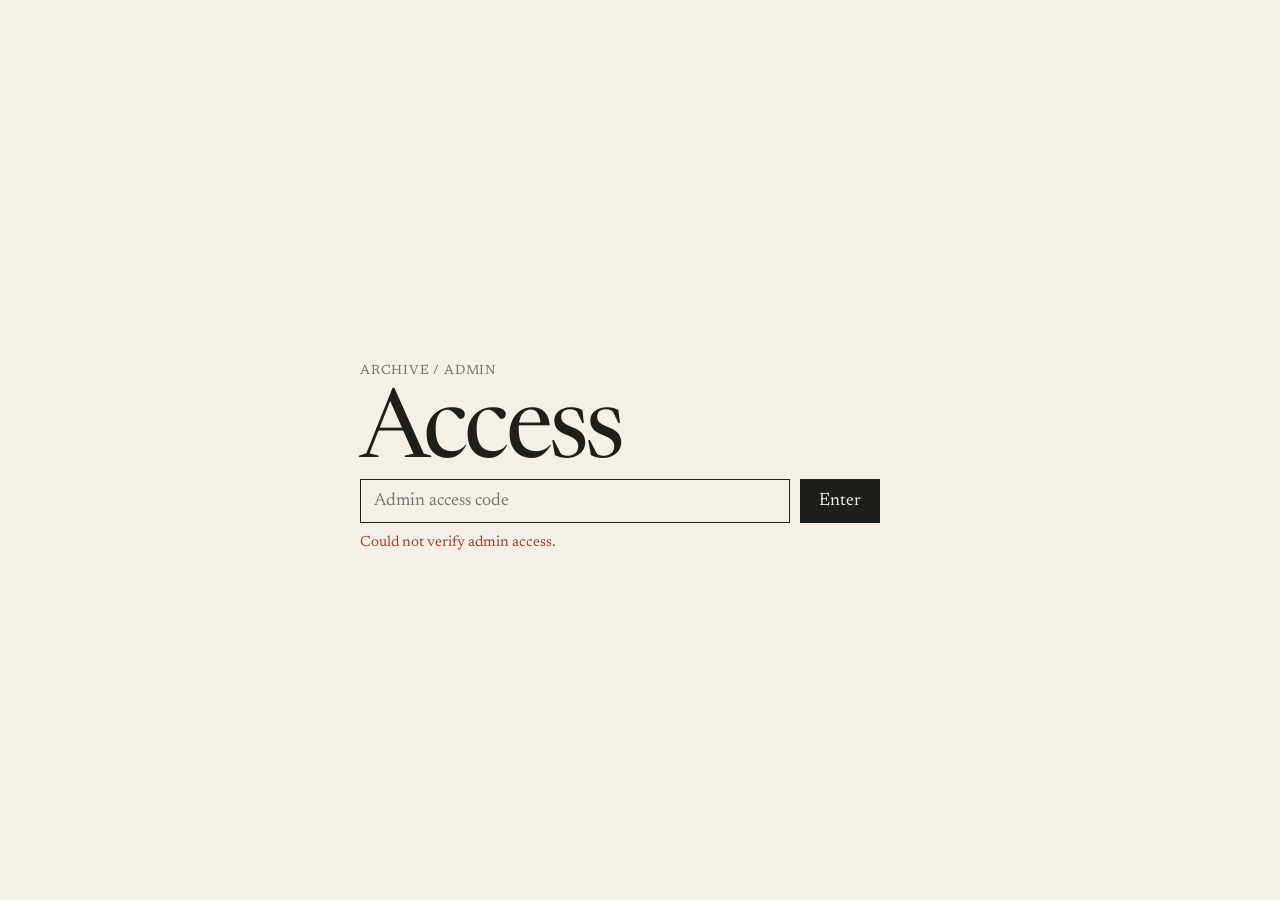
==== commit a9ab8edf: "fix: public reader and admin-only THOUGHTS_ACCESS_CODE" ====
--- a/admin.html
+++ b/admin.html
@@ -24,7 +24,7 @@
         <p class="eyebrow">Archive / Admin</p>
         <h1 id="adminAuthTitle">Access</h1>
         <form class="gate-form" id="adminAuthForm">
-          <input id="adminPasswordInput" type="password" name="password" placeholder="Password" autocomplete="current-password" aria-label="Admin password" />
+          <input id="adminPasswordInput" type="password" name="password" placeholder="Admin access code" autocomplete="current-password" aria-label="Admin access code" />
           <button id="adminLoginButton" type="submit">Enter</button>
         </form>
         <p class="gate-status" id="adminAuthStatus" role="status"></p>
